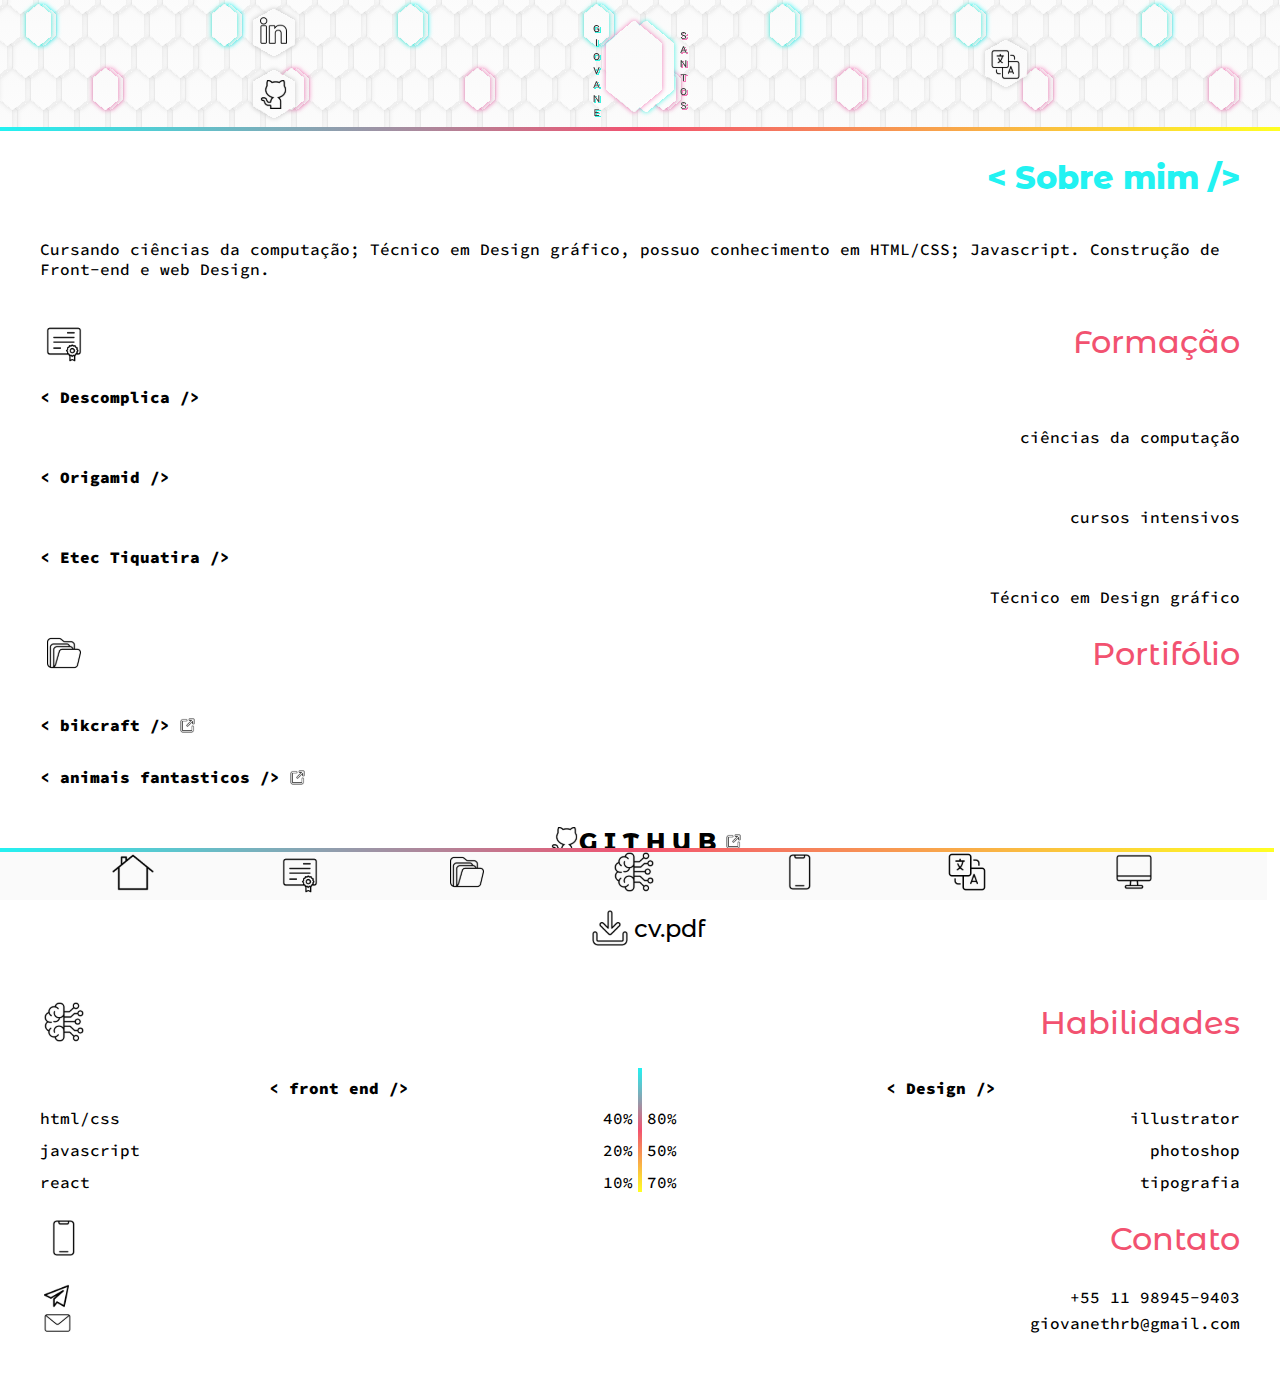
==== index.html @ 018d0d2b "form_adicionado" ====
<!DOCTYPE html>
<html lang="pt-br">

<head>
    <meta charset="UTF-8">
    <meta http-equiv="X-UA-Compatible" content="IE=edge">
    <meta name="viewport" content="width=device-width, initial-scale=1.0">
    <meta name='description' content='Desenvolvedor Front-end, com conhecimentos em HTML/CSS e Javascript'>
    <meta name='author' content='Giovane Aguiar dos Santos'>
    <link rel="stylesheet" href="css/style.css" type='text/css'>
    <link rel="icon" href="img/logoicone.svg">
    <!-- Fontes -->
    <link rel="preconnect" href="https://fonts.googleapis.com">
    <link rel="preconnect" href="https://fonts.gstatic.com" crossorigin>
    <link href="https://fonts.googleapis.com/css2?family=Montserrat+Alternates:ital,wght@0,500;0,800;1,500;1,800&family=Source+Code+Pro:ital,wght@0,500;0,900;1,500;1,900&display=swap" rel="stylesheet">
    <title> Giovane Aguiar dos Santos </title>
</head>

<body>
    <header id='home'>
        <h1>
            <img class='light' src="img/Logo.svg" alt="Giovane Santos">
            <img class='dark' src="img/logo_dark.svg" alt="Giovane Santos">
        </h1>
        <div class='graf'>


        </div>
        <nav class='icons'>

            <div class='icon-item-1'>
                <li class='light'><a href="https://www.linkedin.com/in/giovaneaguiarsantos/" target='blank'><img src="img/inNav.svg" alt="Linkedin"></a></li>
                <li class='dark'><a href="https://www.linkedin.com/in/giovaneaguiarsantos/" target='blank'><img src="img/darkin.svg" alt="Linkedin"></a></li>
            </div>
            <div class='icon-item-2'>
                <li class='light'><a href="https://github.com/CruxChild" target="blank"><img src=" img/gitNav.svg" alt="Github"></a></li>
                <li class='dark'><a href="https://github.com/CruxChild" target="blank"><img src=" img/darkgit.svg" alt="Github"></a></li>
            </div>
            <div class='icon-item-3'>
                <li class='light'><a href="enIndex.html"><img src="img/translationNav.svg" alt="Tradução/Translation"></a></li>
                <li class='dark'><a href="enIndex.html"><img src="img/darklation.svg" alt="Tradução/Translation"></a></li>
            </div>

        </nav>
        <div class='detalhe'></div>

    </header>

    <!-- Menu Flutuante -->
    <nav class='menu-flutuante'>

        <ul>
            <li><a href="#home"><img class='invert' src="img/home.svg" alt="Home"></a></li>
            <li><a href="#formacao"><img class='invert' src="img/formacao.svg" alt="Formação"></a></li>
            <li><a href="#portifolio"><img class='invert' src="img/portifolio.svg" alt="Portifólio"></a></li>
            <li><a href="#habilidades"><img class='invert' src="img/skills.svg" alt="Habilidades"></a></li>
            <li><a href="#contato"><img class='invert' src="img/cel.svg" alt="Contato"></a></li>
            <li><a href="enIndex.html"><img class='invert' src="img/translation.svg" alt="Tradução/Translation"></a></li>
            <li><a href="#links"><img class='invert' src="img/links.svg" alt="Links Gerais"></a></li>
        </ul>

    </nav>

    <div class='conteiner'>
        <section class='sobremim '>
            <h2 class='color-title title-b'>
                < Sobre mim />
            </h2>
            <p>Cursando ciências da computação; Técnico em Design gráfico, possuo conhecimento em HTML/CSS; Javascript. Construção de Front-end e web Design.</p>
        </section>

        <!-- Formação -->
        <section class='formacao' id='formacao'>
            <img class='invert' src="img/formacao.svg" alt="">
            <h2 class='color-sub title-m'>Formação</h2>
            <!-- Lista em grid-->
            <ul class='form-grid'>
                <li class='text-b'>
                    < Descomplica />
                </li>
                <li>ciências da computação</li>

                <li class='text-b'>
                    < Origamid />
                </li>
                <li>cursos intensivos </li>

                <li class='text-b'>
                    < Etec Tiquatira />
                </li>
                <li>Técnico em Design gráfico</li>
            </ul>
        </section>

        <!-- Portifólio -->
        <section class='portifolio' id='portifolio'>
            <img class='invert' src="img/portifolio.svg" alt="">
            <h2 class='color-sub title-m'>Portifólio</h2>
            <div class='port-grid'>
                <p class='text-b'>
                    <a href="https://cruxchild.github.io/bikcraft/" target='blank'>
                        < bikcraft /><img class='invert' src="img/export.svg" alt="Link Externo">
                    </a>
                </p>

                <p class='text-b'>
                    <a href="https://cruxchild.github.io/Javascript__curso/" target='blank'>
                        < animais fantasticos /><img class='invert' src="img/export.svg" alt="Link Externo">
                    </a>
                </p>

                <p class='sub-b'>
                    <a href="https://github.com/CruxChild" target="blank">
                        <img class='invert' src="img/github.svg" alt="Repositório Github">
                        G I T H U B<img class='invert' src="img/export.svg" alt="Link Externo">
                    </a>
                </p>

                <p class='sub-m'>
                    <a download href='cvGiovane.pdf'>
                        <img class='invert' src="img/download.svg" alt="Download Curriculo pdf">
                        cv.pdf
                    </a>
                </p>
            </div>
        </section>

        <!-- Skills -->
        <section class='habilidades' id='habilidades'>
            <img class='invert' src="img/skills.svg" alt="">
            <h2 class='color-sub title-m'> Habilidades</h2>

            <div class='habil-grid'>
                <ul class='item-1'>
                    <h3 class='text-b text-ul'>
                        < front end />
                    </h3>
                    <div class='item-1-design'>
                        <li>html/css</li>
                        <li>40%</li>
                        <li>javascript</li>
                        <li>20%</li>
                        <li>react</li>
                        <li>10%</li>
                    </div>
                </ul>

                <!-- detalhe -->
                <div class='elem-hab'></div>

                <ul class='item-2'>
                    <h3 class='text-b  text-ul'>
                        < Design />
                    </h3>
                    <div class='item-2-design'>
                        <li>80%</li>
                        <li>illustrator</li>
                        <li>50%</li>
                        <li>photoshop</li>
                        <li>70%</li>
                        <li>tipografia</li>
                    </div>
                </ul>
            </div>
        </section>

        <!-- contato -->

        <section class='contato' id='contato'>
            <img class='invert' src="img/cel.svg" alt="">
            <h2 class='color-sub title-m'>Contato</h2>
            <img class='invert telegram' src="img/telegram.svg" alt="Celular/Telegram">
            <a href="https://t.me/Cruxchild" target="blank">+55 11 98945-9403</a>
            <img class='invert' src="img/email.svg" alt="Email">
            <a href='email.html'>giovanethrb@gmail.com</a>
        </section>
    </div>

    <script src='js/script.js'></script>
</body>

</html>
---- css/style.css ----
/* Reset*/
@import url(reset.css);

/*Utilidades*/
@import url(./utilidades/font.css);
@import url(./utilidades/colors.css);

/*Posicionamento*/
@import url(./posicionamento/position.css);

/*background*/
@import url(./posicionamento/background.css);

/*Animacao*/
@import url(./animation/animation.css);

/*Formulario*/
@import url(./form.css);
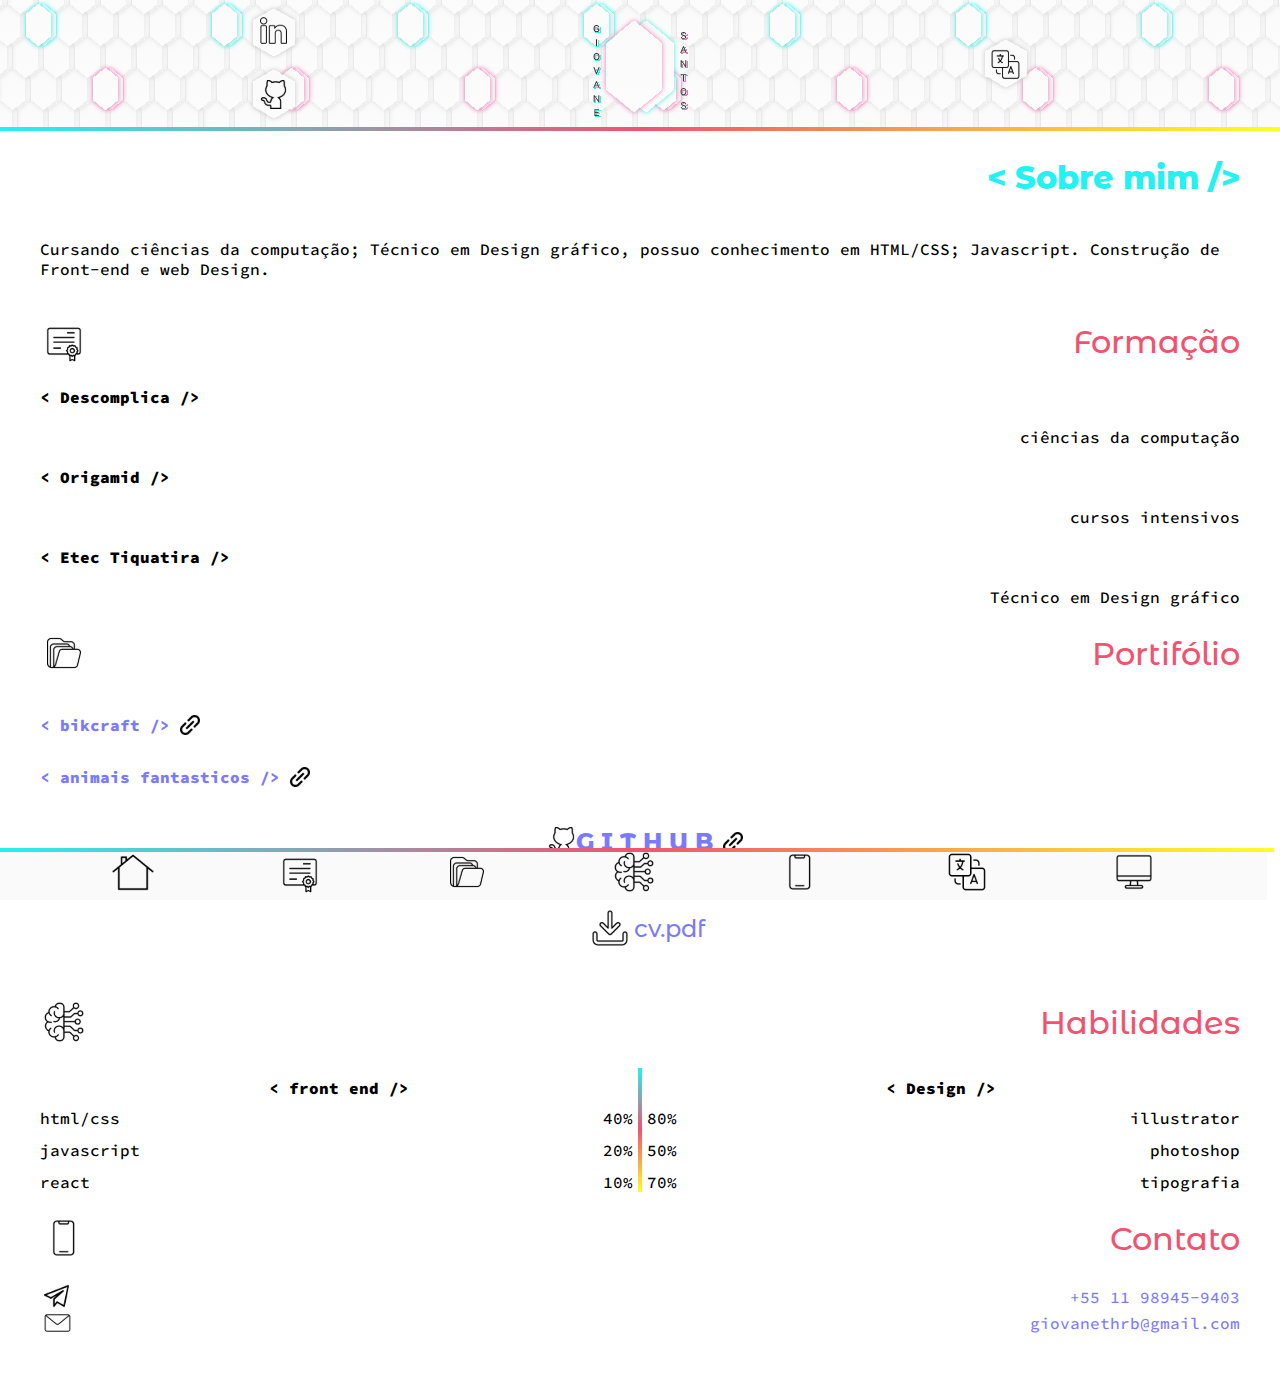
==== commit 8fda227f: "Scroll_Suave_JS" ====
--- a/index.html
+++ b/index.html
@@ -49,7 +49,7 @@
     <!-- Menu Flutuante -->
     <nav class='menu-flutuante'>
 
-        <ul>
+        <ul class='menuJsHome'>
             <li><a href="#home"><img class='invert' src="img/home.svg" alt="Home"></a></li>
             <li><a href="#formacao"><img class='invert' src="img/formacao.svg" alt="Formação"></a></li>
             <li><a href="#portifolio"><img class='invert' src="img/portifolio.svg" alt="Portifólio"></a></li>
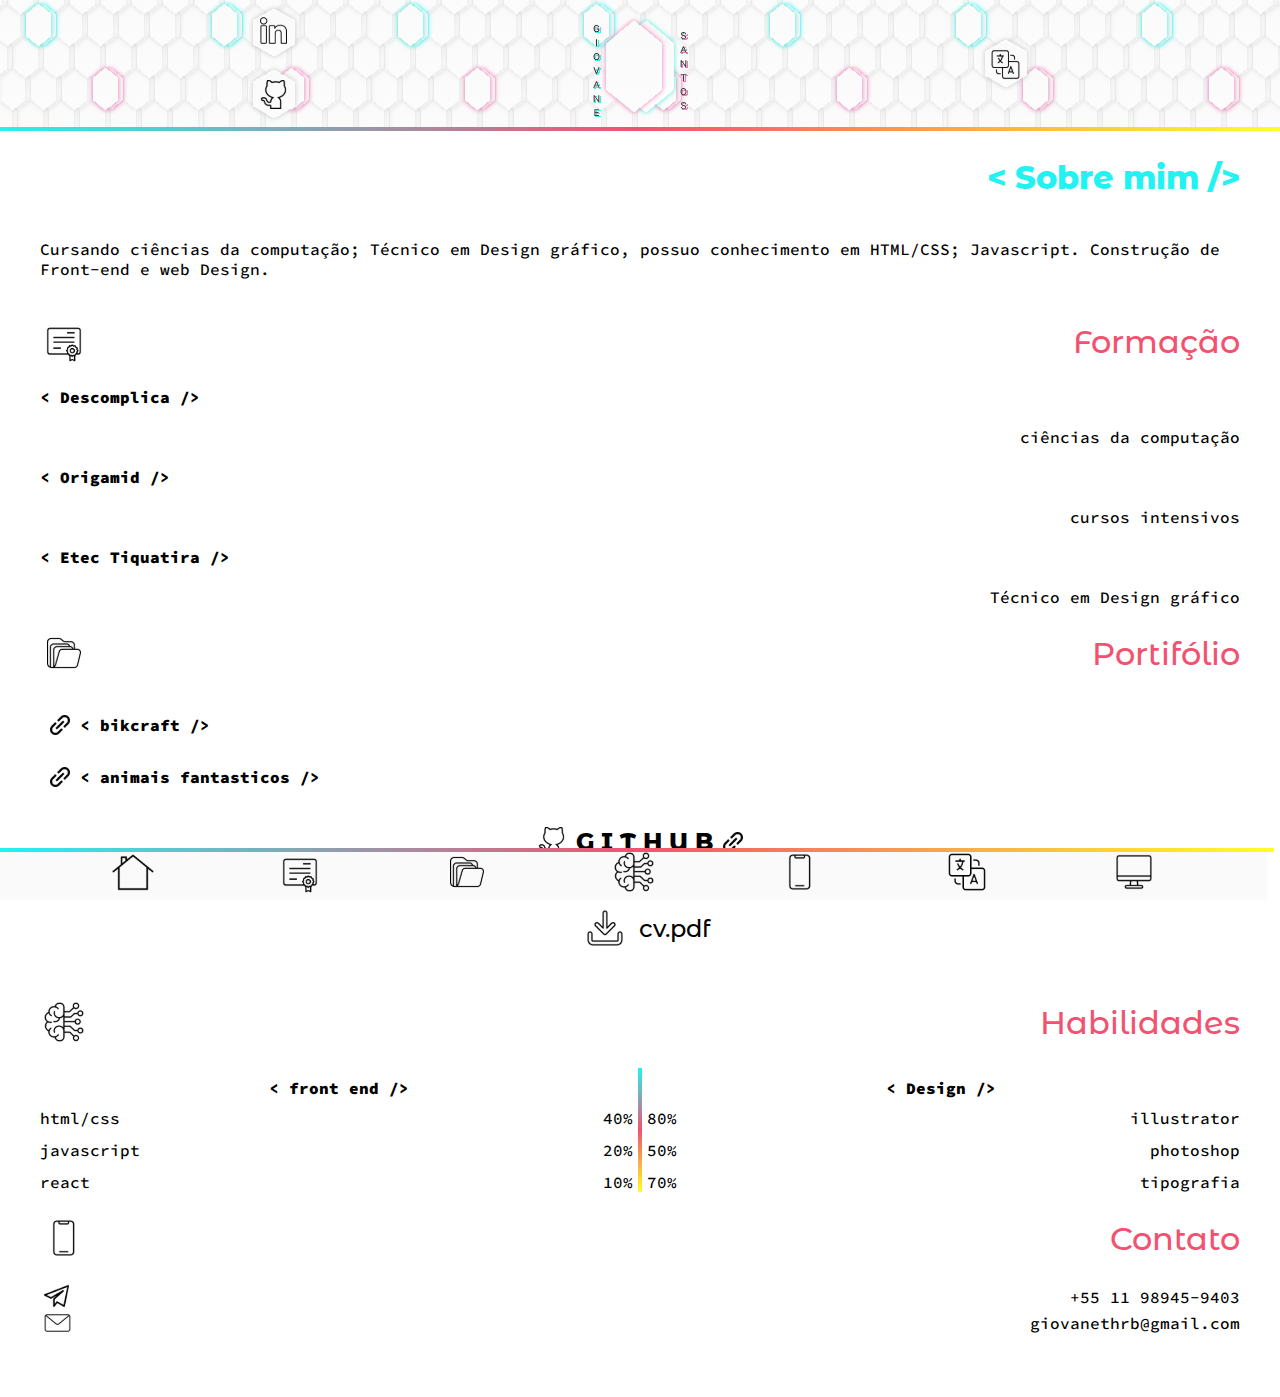
==== commit d9e8c73d: "correcao_links" ====
--- a/index.html
+++ b/index.html
@@ -99,13 +99,15 @@
             <div class='port-grid'>
                 <p class='text-b'>
                     <a href="https://cruxchild.github.io/bikcraft/" target='blank'>
-                        < bikcraft /><img class='invert' src="img/export.svg" alt="Link Externo">
+                        <img class='invert' src="img/export.svg" alt="Link Externo">
+                        < bikcraft />
                     </a>
                 </p>
 
                 <p class='text-b'>
                     <a href="https://cruxchild.github.io/Javascript__curso/" target='blank'>
-                        < animais fantasticos /><img class='invert' src="img/export.svg" alt="Link Externo">
+                        <img class='invert' src="img/export.svg" alt="Link Externo">
+                        < animais fantasticos />
                     </a>
                 </p>
 
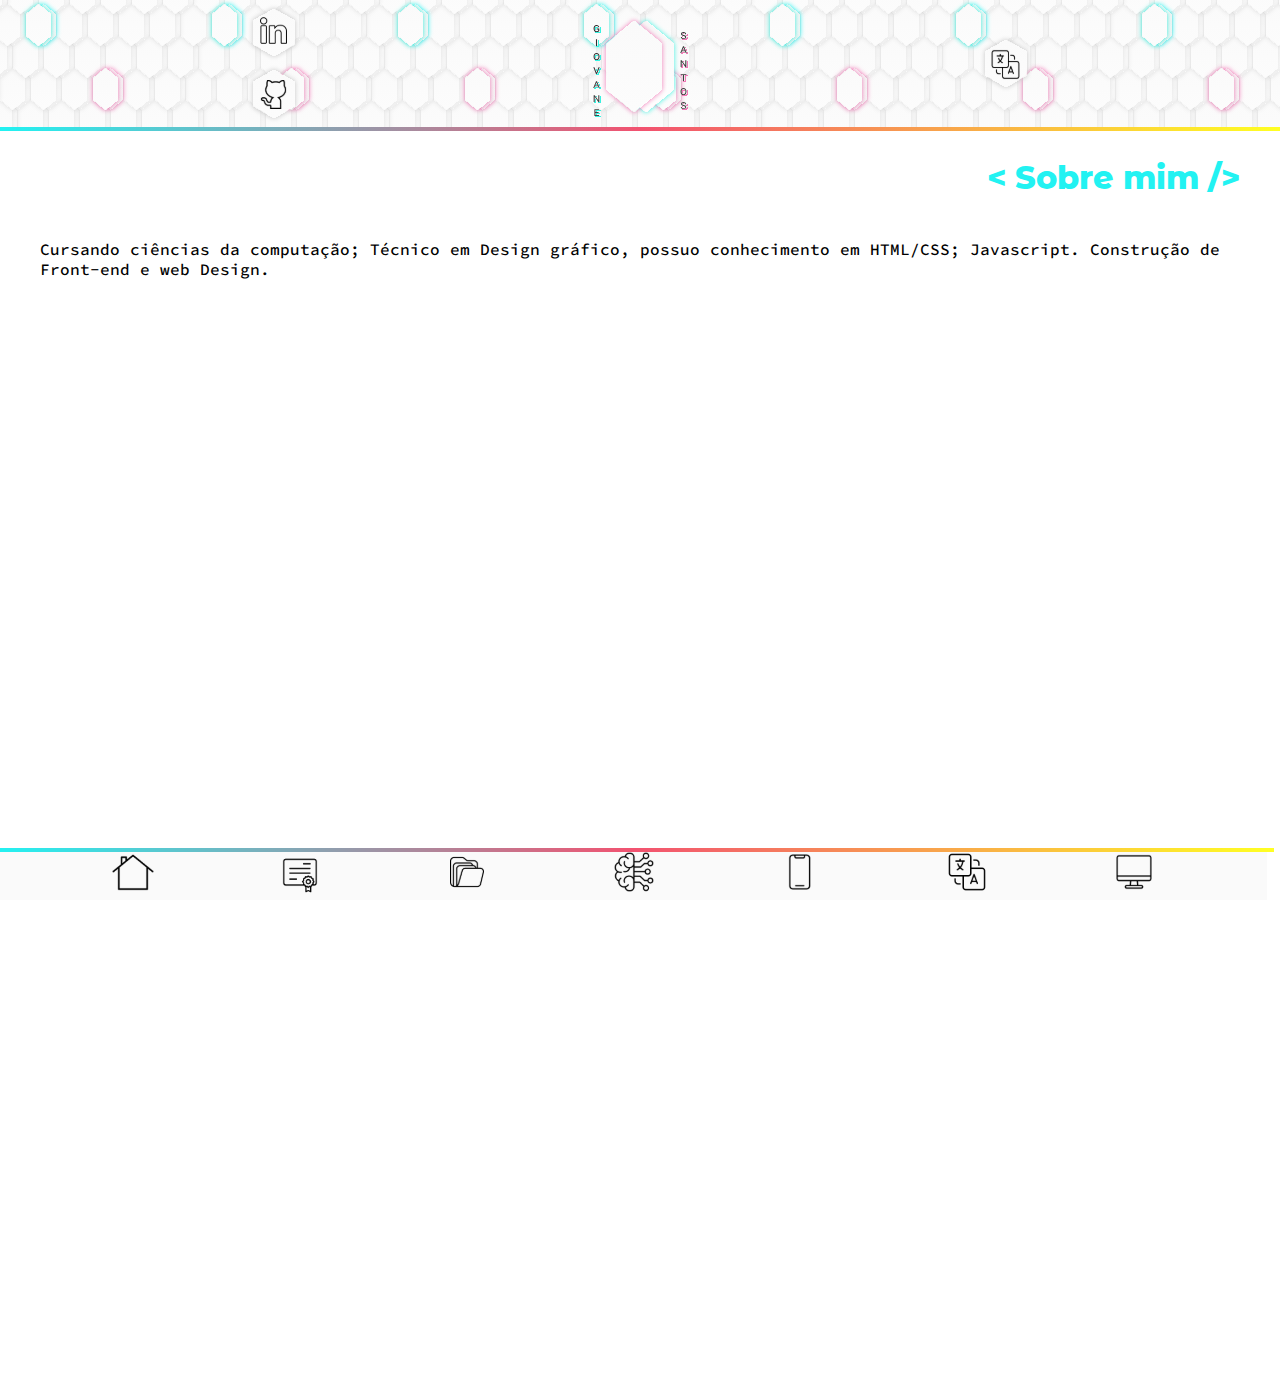
==== commit 5b75ab3e: "add_scrollAnmt" ====
--- a/index.html
+++ b/index.html
@@ -13,6 +13,7 @@
     <link rel="preconnect" href="https://fonts.googleapis.com">
     <link rel="preconnect" href="https://fonts.gstatic.com" crossorigin>
     <link href="https://fonts.googleapis.com/css2?family=Montserrat+Alternates:ital,wght@0,500;0,800;1,500;1,800&family=Source+Code+Pro:ital,wght@0,500;0,900;1,500;1,900&display=swap" rel="stylesheet">
+    <script> document.documentElement.className += ' js'</script>
     <title> Giovane Aguiar dos Santos </title>
 </head>
 
@@ -62,7 +63,7 @@
     </nav>
 
     <div class='conteiner'>
-        <section class='sobremim '>
+        <section class='sobremim'>
             <h2 class='color-title title-b'>
                 < Sobre mim />
             </h2>
@@ -70,7 +71,7 @@
         </section>
 
         <!-- Formação -->
-        <section class='formacao' id='formacao'>
+        <section class='formacao jsMenu' id='formacao'>
             <img class='invert' src="img/formacao.svg" alt="">
             <h2 class='color-sub title-m'>Formação</h2>
             <!-- Lista em grid-->
@@ -93,7 +94,7 @@
         </section>
 
         <!-- Portifólio -->
-        <section class='portifolio' id='portifolio'>
+        <section class='portifolio jsMenu' id='portifolio'>
             <img class='invert' src="img/portifolio.svg" alt="">
             <h2 class='color-sub title-m'>Portifólio</h2>
             <div class='port-grid'>
@@ -128,7 +129,7 @@
         </section>
 
         <!-- Skills -->
-        <section class='habilidades' id='habilidades'>
+        <section class='habilidades jsMenu' id='habilidades'>
             <img class='invert' src="img/skills.svg" alt="">
             <h2 class='color-sub title-m'> Habilidades</h2>
 
@@ -168,7 +169,7 @@
 
         <!-- contato -->
 
-        <section class='contato' id='contato'>
+        <section class='contato jsMenu' id='contato'>
             <img class='invert' src="img/cel.svg" alt="">
             <h2 class='color-sub title-m'>Contato</h2>
             <img class='invert telegram' src="img/telegram.svg" alt="Celular/Telegram">
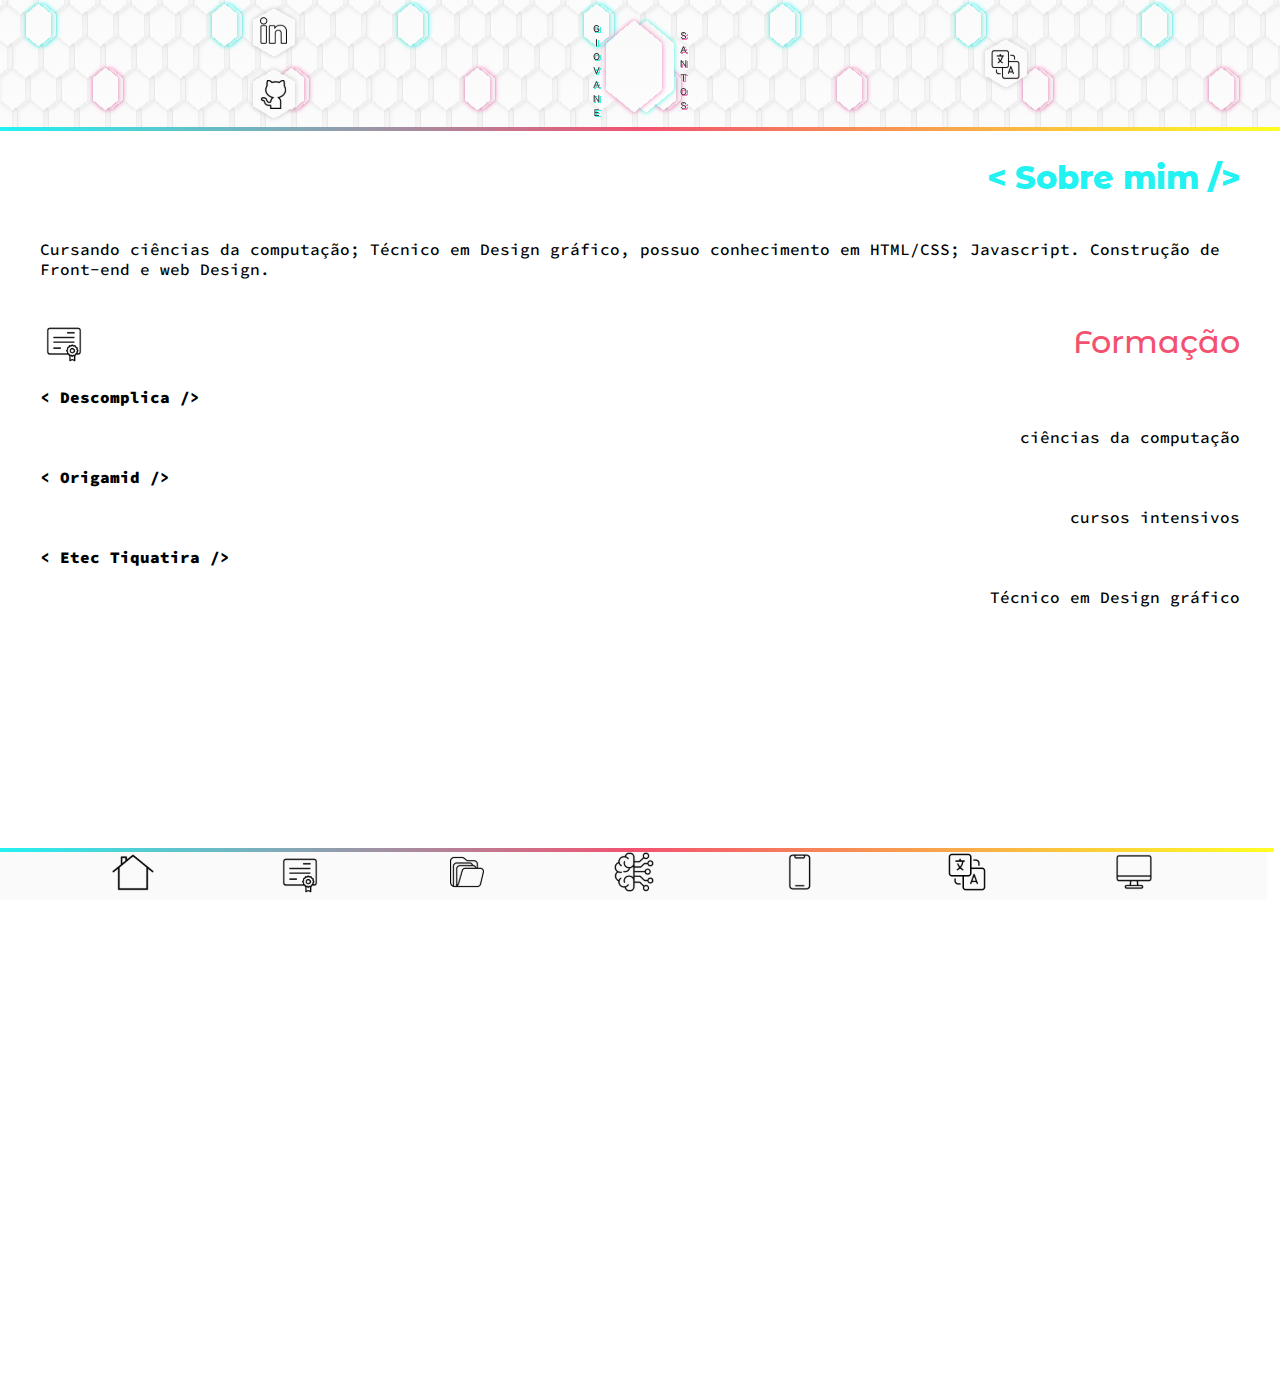
==== commit cd8b8cb1: "menuOcultoJs" ====
--- a/index.html
+++ b/index.html
@@ -23,10 +23,9 @@
             <img class='light' src="img/Logo.svg" alt="Giovane Santos">
             <img class='dark' src="img/logo_dark.svg" alt="Giovane Santos">
         </h1>
-        <div class='graf'>
 
+        <div class='graf'></div>
 
-        </div>
         <nav class='icons'>
 
             <div class='icon-item-1'>
@@ -57,7 +56,7 @@
             <li><a href="#habilidades"><img class='invert' src="img/skills.svg" alt="Habilidades"></a></li>
             <li><a href="#contato"><img class='invert' src="img/cel.svg" alt="Contato"></a></li>
             <li><a href="enIndex.html"><img class='invert' src="img/translation.svg" alt="Tradução/Translation"></a></li>
-            <li><a href="#links"><img class='invert' src="img/links.svg" alt="Links Gerais"></a></li>
+            <li class='unico'><a href="linkBox"><img class='invert' src="img/links.svg" alt="Links Gerais"></a></li>
         </ul>
 
     </nav>
@@ -71,7 +70,7 @@
         </section>
 
         <!-- Formação -->
-        <section class='formacao jsMenu' id='formacao'>
+        <section class='formacao' id='formacao'>
             <img class='invert' src="img/formacao.svg" alt="">
             <h2 class='color-sub title-m'>Formação</h2>
             <!-- Lista em grid-->
@@ -179,6 +178,16 @@
         </section>
     </div>
 
+    <ul class='linkBox'>
+        <li><a href="https://www.linkedin.com/in/giovaneaguiarsantos/" target="blank">linkedin</a></li>
+        <li><a href="https://github.com/CruxChild" target='blank'>Github</a></li>
+        <li><a href="https://cruxchild.github.io/bikcraft/" target='blank'>bikcraft</a></li>
+        <li><a href="https://cruxchild.github.io/Javascript__curso" target='blank'>animais fantasticos</a></li>
+        <li><a download href='cvGiovane.pdf'">Download Cv</a></li>
+        <li><a href=" https://t.me/Cruxchild" target='blank'>Telegram</a></li>
+        <li><a href="email.html">E-mail</a></li>
+    </ul>
+
     <script src='js/script.js'></script>
 </body>
 
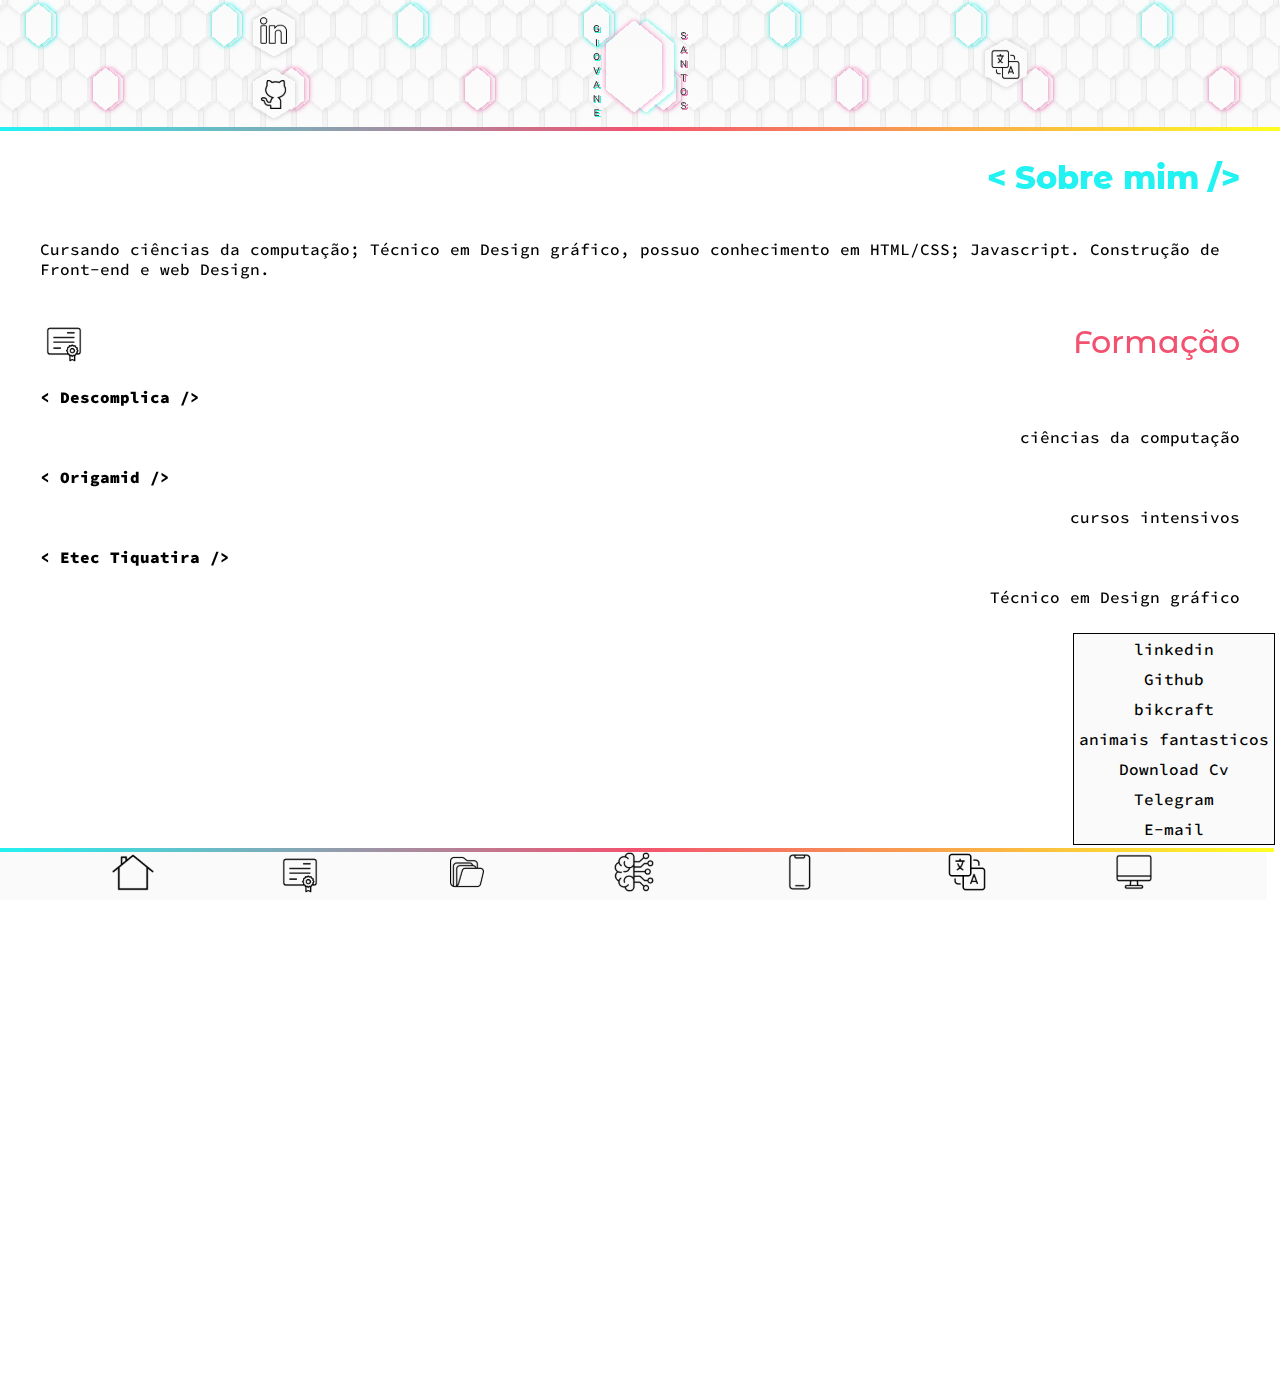
==== commit 35b5e23c: "animacao_menu_links" ====
--- a/index.html
+++ b/index.html
@@ -56,7 +56,7 @@
             <li><a href="#habilidades"><img class='invert' src="img/skills.svg" alt="Habilidades"></a></li>
             <li><a href="#contato"><img class='invert' src="img/cel.svg" alt="Contato"></a></li>
             <li><a href="enIndex.html"><img class='invert' src="img/translation.svg" alt="Tradução/Translation"></a></li>
-            <li class='unico'><a href="linkBox"><img class='invert' src="img/links.svg" alt="Links Gerais"></a></li>
+            <li class='unico'><a href=""><img class='invert' src="img/links.svg" alt="Links Gerais"></a></li>
         </ul>
 
     </nav>
@@ -178,7 +178,7 @@
         </section>
     </div>
 
-    <ul class='linkBox'>
+    <ul class='linkBox close' id='linkBox'>
         <li><a href="https://www.linkedin.com/in/giovaneaguiarsantos/" target="blank">linkedin</a></li>
         <li><a href="https://github.com/CruxChild" target='blank'>Github</a></li>
         <li><a href="https://cruxchild.github.io/bikcraft/" target='blank'>bikcraft</a></li>
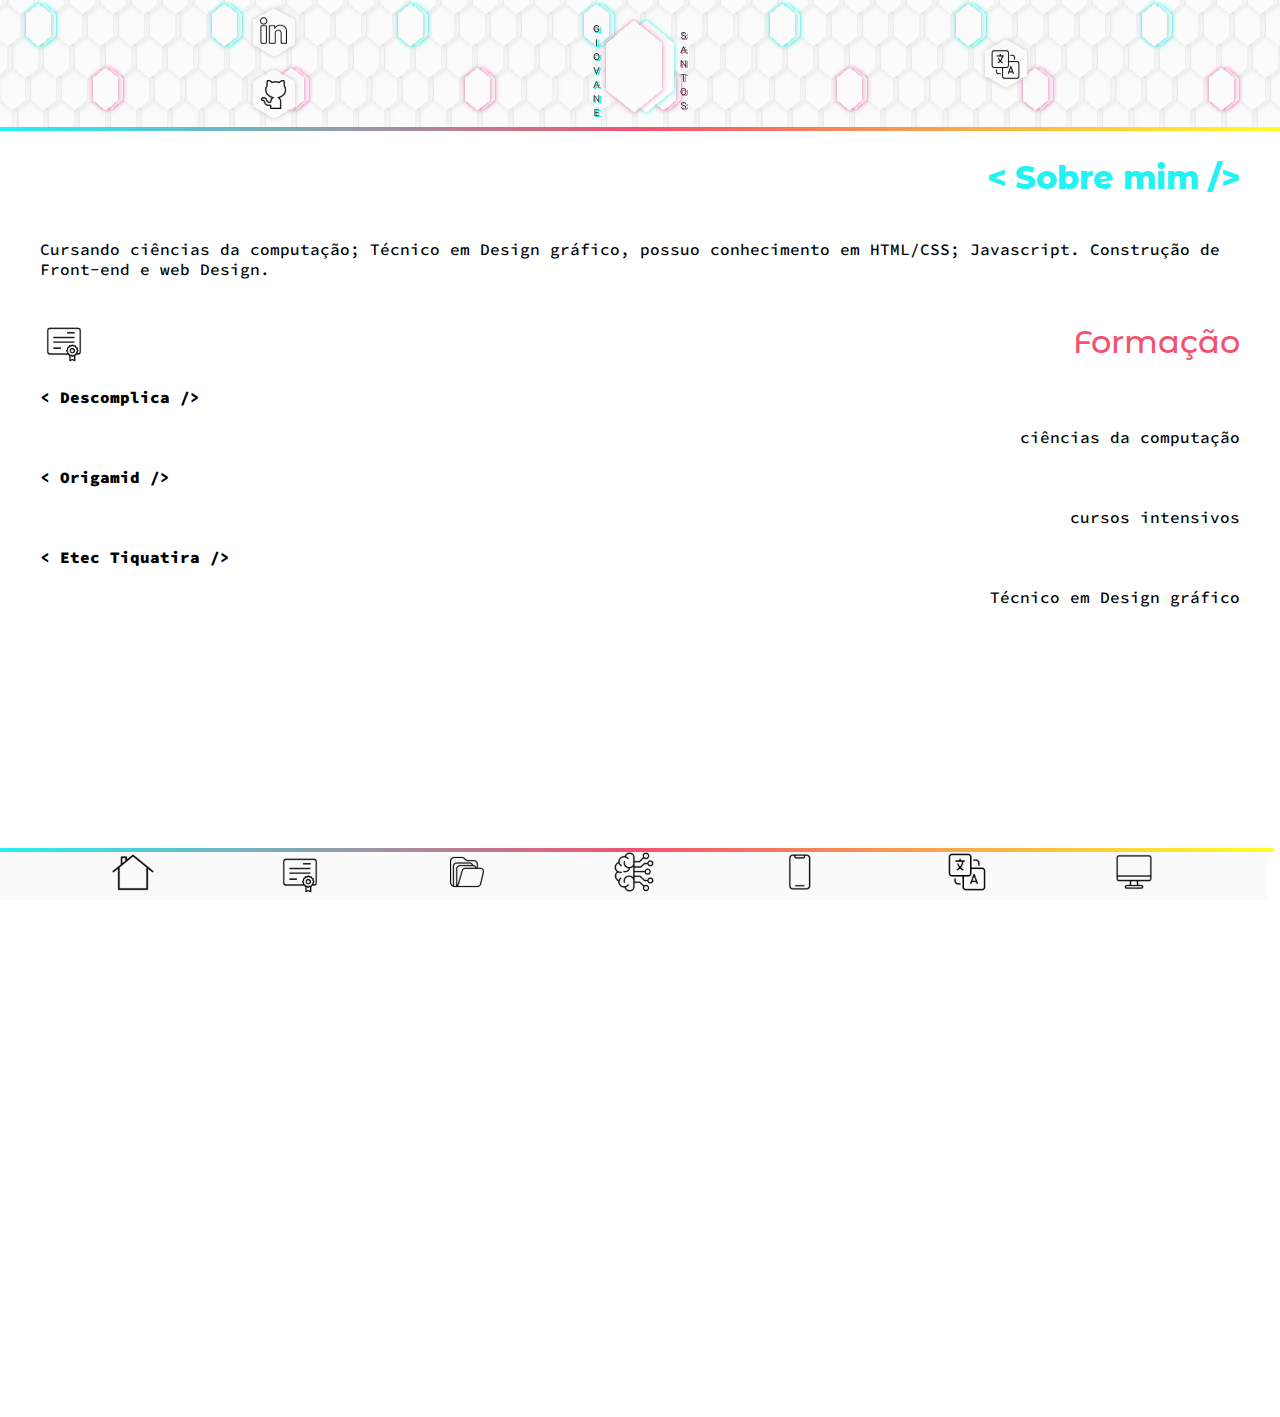
==== commit 754ab65f: "correcao_button_form" ====
--- a/index.html
+++ b/index.html
@@ -178,7 +178,7 @@
         </section>
     </div>
 
-    <ul class='linkBox close' id='linkBox'>
+    <ul class='linkBox' id='linkBox'>
         <li><a href="https://www.linkedin.com/in/giovaneaguiarsantos/" target="blank">linkedin</a></li>
         <li><a href="https://github.com/CruxChild" target='blank'>Github</a></li>
         <li><a href="https://cruxchild.github.io/bikcraft/" target='blank'>bikcraft</a></li>
